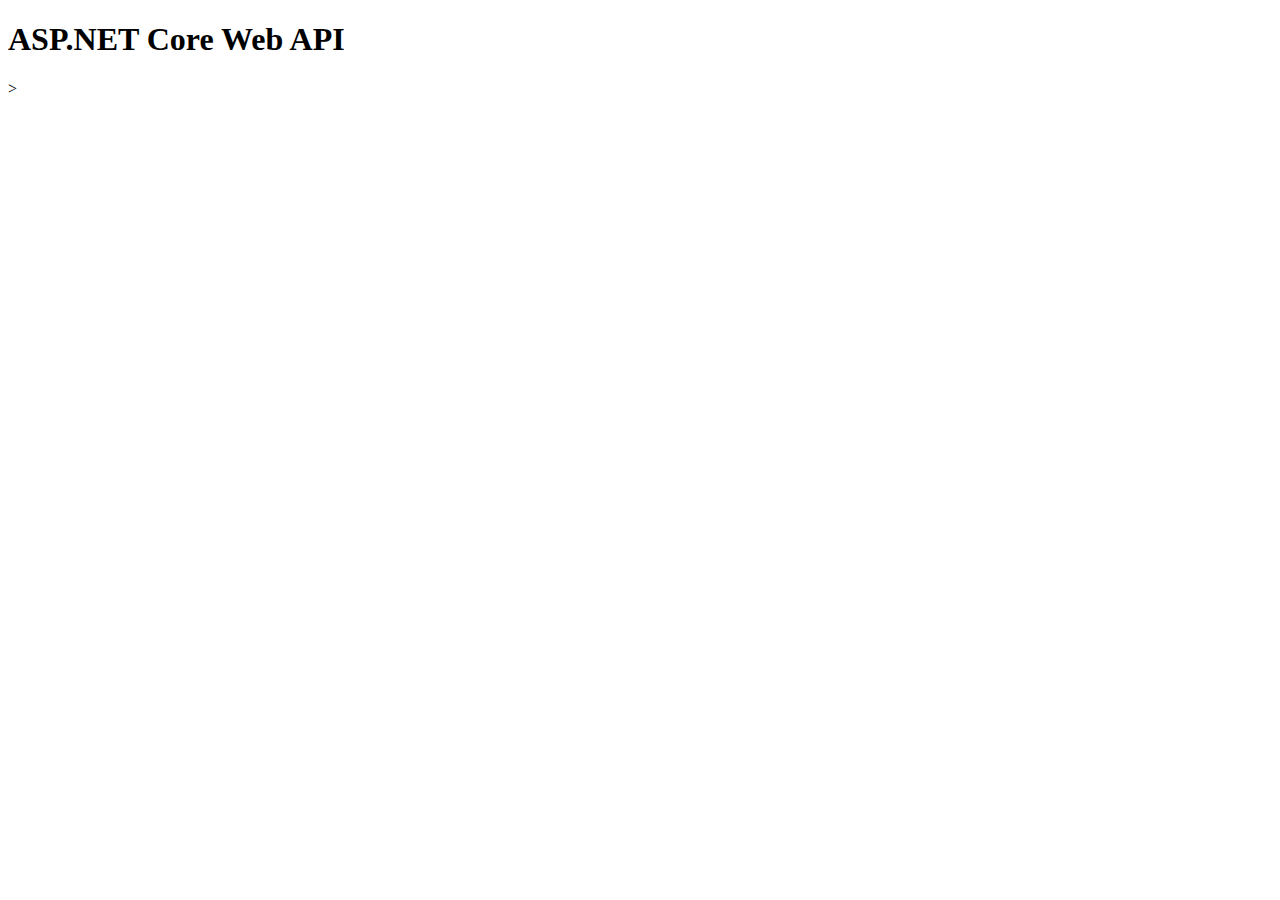
==== index.html @ 24195d5b "Updated." ====
<!DOCTYPE html>
<html lang="en">
<head>
    <meta charset="UTF-8">
    <meta name="viewport" content="width=device-width, initial-scale=1.0">
    <title>Document</title>
</head>
<body>
    <h1>ASP.NET Core Web API</h1>>
</body>
</html>
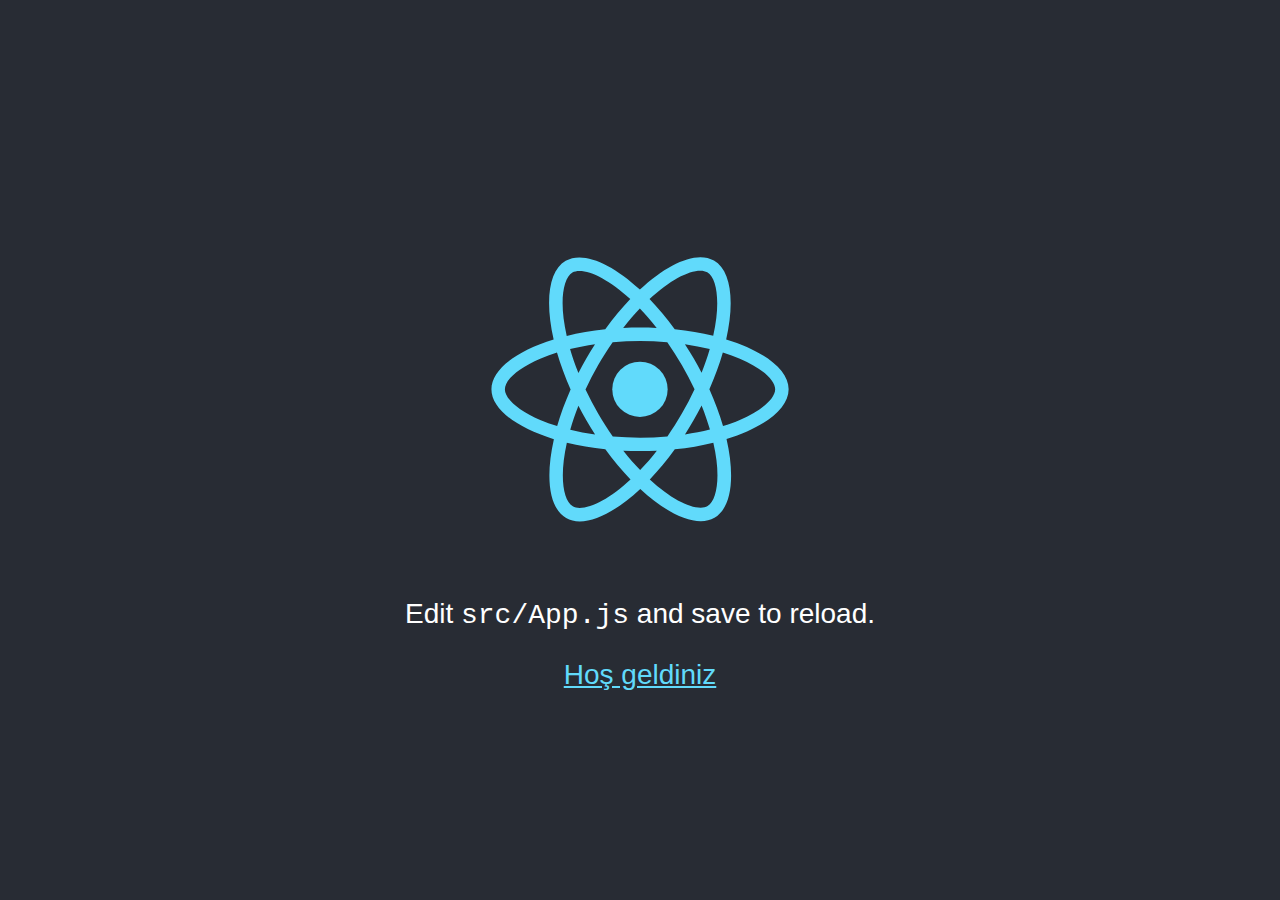
==== commit 911bf6a0: "webpage has been updated." ====
--- a/index.html
+++ b/index.html
@@ -1,11 +1 @@
-<!DOCTYPE html>
-<html lang="en">
-<head>
-    <meta charset="UTF-8">
-    <meta name="viewport" content="width=device-width, initial-scale=1.0">
-    <title>Document</title>
-</head>
-<body>
-    <h1>ASP.NET Core Web API</h1>>
-</body>
-</html>+<!doctype html><html lang="en"><head><meta charset="utf-8"/><link rel="icon" href="/favicon.ico"/><meta name="viewport" content="width=device-width,initial-scale=1"/><meta name="theme-color" content="#000000"/><meta name="description" content="Web site created using create-react-app"/><link rel="apple-touch-icon" href="/logo192.png"/><link rel="manifest" href="/manifest.json"/><title>ASP.NET Core Minimal Web APIs</title><script defer="defer" src="/static/js/main.854e339d.js"></script><link href="/static/css/main.f855e6bc.css" rel="stylesheet"></head><body><noscript>You need to enable JavaScript to run this app.</noscript><div id="root"></div></body></html>--- a/static/css/main.f855e6bc.css
+++ b/static/css/main.f855e6bc.css
@@ -0,0 +1,2 @@
+body{-webkit-font-smoothing:antialiased;-moz-osx-font-smoothing:grayscale;font-family:-apple-system,BlinkMacSystemFont,Segoe UI,Roboto,Oxygen,Ubuntu,Cantarell,Fira Sans,Droid Sans,Helvetica Neue,sans-serif;margin:0}code{font-family:source-code-pro,Menlo,Monaco,Consolas,Courier New,monospace}.App{text-align:center}.App-logo{height:40vmin;pointer-events:none}@media (prefers-reduced-motion:no-preference){.App-logo{animation:App-logo-spin 20s linear infinite}}.App-header{align-items:center;background-color:#282c34;color:#fff;display:flex;flex-direction:column;font-size:calc(10px + 2vmin);justify-content:center;min-height:100vh}.App-link{color:#61dafb}@keyframes App-logo-spin{0%{transform:rotate(0deg)}to{transform:rotate(1turn)}}
+/*# sourceMappingURL=main.f855e6bc.css.map*/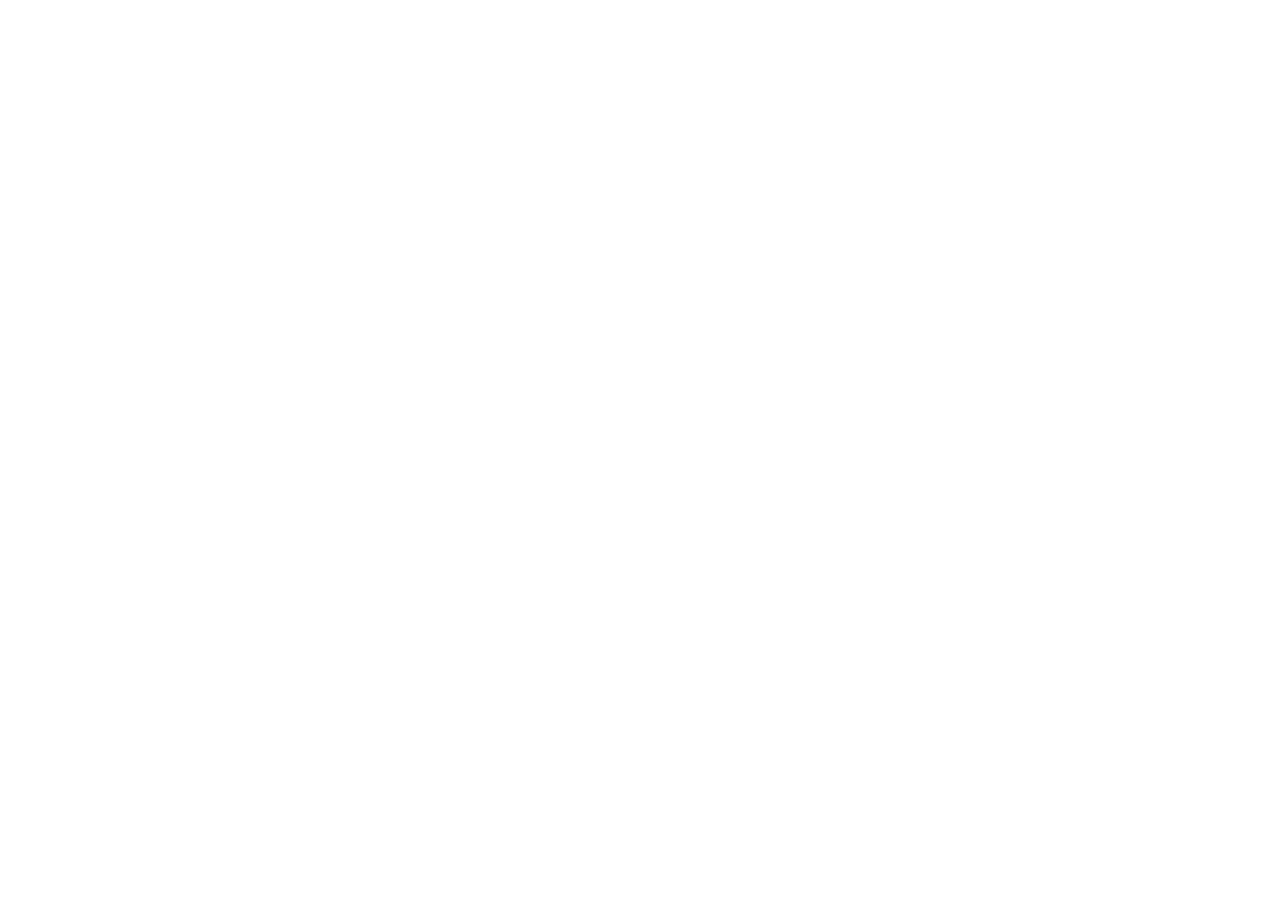
==== commit 1802bd73: "Web page has been updated." ====
--- a/index.html
+++ b/index.html
@@ -1 +1 @@
-<!doctype html><html lang="en"><head><meta charset="utf-8"/><link rel="icon" href="/favicon.ico"/><meta name="viewport" content="width=device-width,initial-scale=1"/><meta name="theme-color" content="#000000"/><meta name="description" content="Web site created using create-react-app"/><link rel="apple-touch-icon" href="/logo192.png"/><link rel="manifest" href="/manifest.json"/><title>ASP.NET Core Minimal Web APIs</title><script defer="defer" src="/static/js/main.854e339d.js"></script><link href="/static/css/main.f855e6bc.css" rel="stylesheet"></head><body><noscript>You need to enable JavaScript to run this app.</noscript><div id="root"></div></body></html>+<!doctype html><html lang="en"><head><meta charset="utf-8"/><link rel="icon" href="/minimal-apis/favicon.ico"/><meta name="viewport" content="width=device-width,initial-scale=1"/><meta name="theme-color" content="#000000"/><meta name="description" content="Web site created using create-react-app"/><link rel="apple-touch-icon" href="/minimal-apis/logo192.png"/><link rel="manifest" href="/minimal-apis/manifest.json"/><title>ASP.NET Core Minimal Web APIs</title><script defer="defer" src="/minimal-apis/static/js/main.4d5179c9.js"></script><link href="/minimal-apis/static/css/main.f855e6bc.css" rel="stylesheet"></head><body><noscript>You need to enable JavaScript to run this app.</noscript><div id="root"></div></body></html>